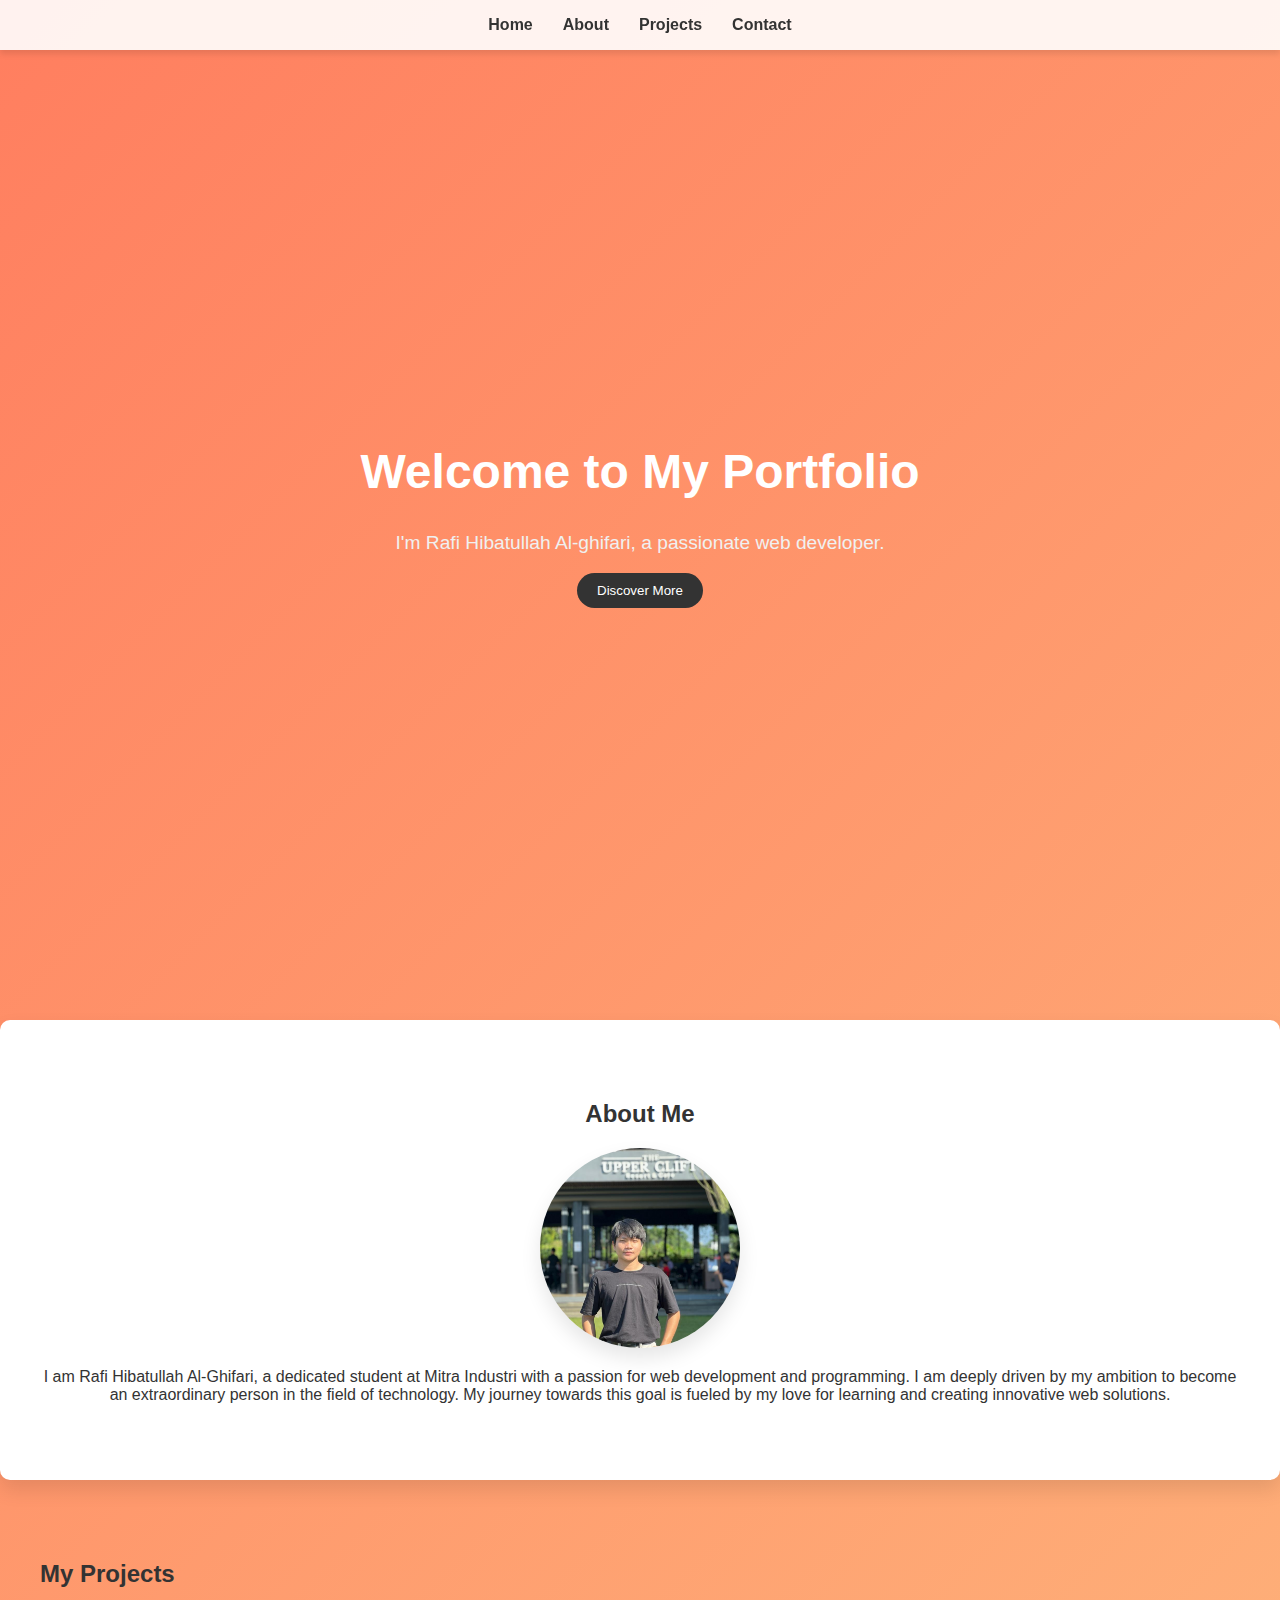
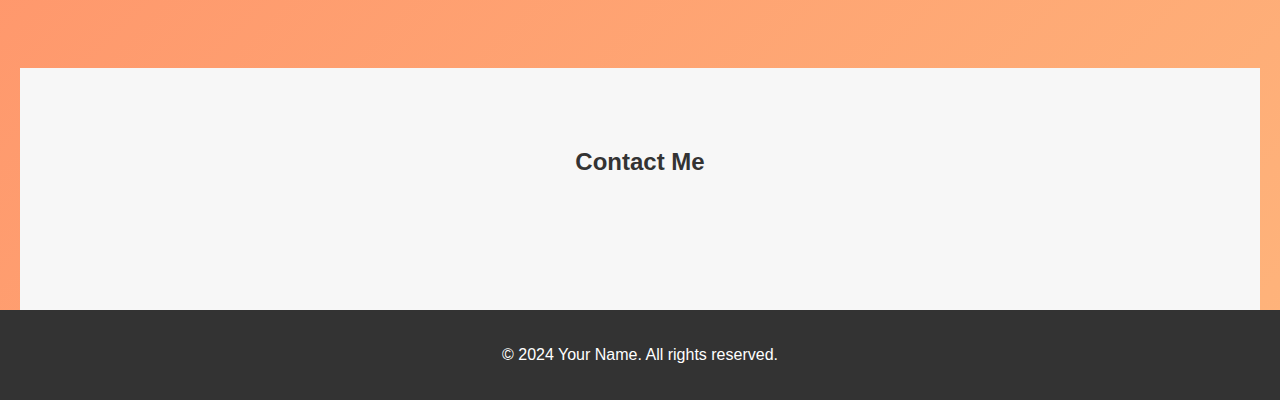
==== index.html @ b0bb70c6 "Add files via upload" ====
<!DOCTYPE html>
<html lang="en">
<head>
    <meta charset="UTF-8">
    <meta name="viewport" content="width=device-width, initial-scale=1.0">
    <title>My Portfolio</title>
    <link rel="stylesheet" href="styles.css">
</head>
<body>
    <header>
        <nav>
            <ul>
                <li><a href="#home">Home</a></li>
                <li><a href="#about">About</a></li>
                <li><a href="#projects">Projects</a></li>
                <li><a href="#contact">Contact</a></li>
            </ul>
        </nav>
    </header>

    <section id="home">
        <div class="intro">
            <h1>Welcome to My Portfolio</h1>
            <p>I'm Rafi Hibatullah Al-ghifari, a passionate web developer.</p>
            <button>Discover More</button>
        </div>
    </section>

    <section id="about">
        <h2>About Me</h2>
        <div class="photo-container">
            <img src="cellos.jpg" alt="Rafi Hibatullah" id="profile-photo">
        </div>
        <p>I am Rafi Hibatullah Al-Ghifari, a dedicated student at Mitra Industri with a passion for web development and programming. I am deeply driven by my ambition to become an extraordinary person in the field of technology. My journey towards this goal is fueled by my love for learning and creating innovative web solutions.</p>
    </section>

    <section id="projects">
        <h2>My Projects</h2>
        <div class="project-grid">
            <!-- Add your project details here -->
        </div>
    </section>

    <section id="contact">
        <h2>Contact Me</h2>
        <div class="contact-info">
            <a href="https://www.linkedin.com/in/rafihibatullah13" target="_blank" class="contact-link">
                <img src="linkedin-icon.png" alt="LinkedIn">
                <span>LinkedIn</span>
            </a>
            <a href="mailto:your-email@example.com" class="contact-link">
                <img src="email-icon.png" alt="Email">
                <span>Email</span>
            </a>
        </div>
    </section>

    <footer>
        <p>&copy; 2024 Your Name. All rights reserved.</p>
    </footer>

    <script src="script.js"></script>
</body>
</html>
---- styles.css ----
body {
    font-family: 'Arial', sans-serif;
    margin: 0;
    padding: 0;
    background: linear-gradient(135deg, #ff7e5f, #feb47b);
    color: #333;
    overflow-x: hidden;
}

header {
    position: fixed;
    top: 0;
    width: 100%;
    background: rgba(255, 255, 255, 0.9);
    box-shadow: 0 4px 6px rgba(0, 0, 0, 0.1);
    z-index: 1000;
}

nav ul {
    list-style: none;
    display: flex;
    justify-content: center;
    margin: 0;
    padding: 1rem 0;
}

nav ul li {
    margin: 0 15px;
}

nav ul li a {
    text-decoration: none;
    color: #333;
    font-weight: bold;
}

#home {
    height: 100vh;
    display: flex;
    justify-content: center;
    align-items: center;
    text-align: center;
    position: relative;
    overflow: hidden;
}

.intro {
    animation: fadeIn 1.5s ease-in-out;
}

.intro h1 {
    font-size: 3rem;
    color: #fff;
}

.intro p {
    font-size: 1.2rem;
    color: #f0f0f0;
}

.intro button {
    background: #333;
    color: #fff;
    padding: 10px 20px;
    border: none;
    cursor: pointer;
    border-radius: 50px;
    transition: background 0.3s ease;
}

.intro button:hover {
    background: #555;
}

section {
    padding: 60px 20px;
    max-width: 1200px;
    margin: auto;
}

#about {
    background: #fff;
    text-align: center;
    border-radius: 10px;
    padding: 60px 40px;
    box-shadow: 0 10px 20px rgba(0, 0, 0, 0.1);
}

#projects .project-grid {
    display: grid;
    grid-template-columns: repeat(auto-fit, minmax(300px, 1fr));
    gap: 20px;
}

#contact {
    background: #f7f7f7;
    text-align: center;
}

#contact form {
    display: flex;
    flex-direction: column;
    gap: 10px;
    max-width: 500px;
    margin: auto;
}

#contact input, #contact textarea {
    padding: 10px;
    border: 1px solid #ddd;
    border-radius: 5px;
    width: 100%;
}

#contact button {
    padding: 10px;
    border: none;
    background: #333;
    color: #fff;
    cursor: pointer;
    border-radius: 5px;
}

footer {
    text-align: center;
    padding: 20px 0;
    background: #333;
    color: #fff;
}

@keyframes fadeIn {
    from { opacity: 0; transform: translateY(20px); }
    to { opacity: 1; transform: translateY(0); }
}

/* Previous CSS code remains the same */

#contact {
    background: #f7f7f7;
    text-align: center;
    padding: 60px 20px;
}

.contact-info {
    display: flex;
    justify-content: center;
    gap: 30px;
    margin-top: 20px;
    opacity: 0;
    transform: translateY(20px);
    animation: fadeInUp 1s ease forwards;
}

.contact-link {
    display: flex;
    align-items: center;
    gap: 10px;
    text-decoration: none;
    color: #333;
    background: #fff;
    padding: 15px 20px;
    border-radius: 50px;
    box-shadow: 0 5px 15px rgba(0, 0, 0, 0.1);
    transition: all 0.3s ease;
}

.contact-link:hover {
    background: #333;
    color: #fff;
    transform: translateY(-5px);
}

.contact-link img {
    width: 24px;
    height: 24px;
}

@keyframes fadeInUp {
    to {
        opacity: 1;
        transform: translateY(0);
    }
}


/* Previous CSS code remains the same */

#about {
    background: #fff;
    text-align: center;
    border-radius: 10px;
    padding: 60px 40px;
    box-shadow: 0 10px 20px rgba(0, 0, 0, 0.1);
}

.photo-container {
    position: relative;
    width: 200px;
    height: 200px;
    margin: 20px auto;
    border-radius: 50%; /* Circular shape */
    overflow: hidden;
    box-shadow: 0 10px 20px rgba(0, 0, 0, 0.1);
    cursor: pointer;
    transition: transform 0.3s ease, box-shadow 0.3s ease;
}

.photo-container img {
    width: 100%;
    height: 100%;
    object-fit: cover;
    transition: transform 0.3s ease;
}

.photo-container:hover {
    transform: scale(1.05);
    box-shadow: 0 15px 25px rgba(0, 0, 0, 0.2);
}

.photo-container.clicked {
    transform: scale(1.2);
    box-shadow: 0 20px 30px rgba(0, 0, 0, 0.3);
}

.photo-container.clicked img {
    transform: scale(1.1);
}

#about p {
    margin-top: 20px;
}
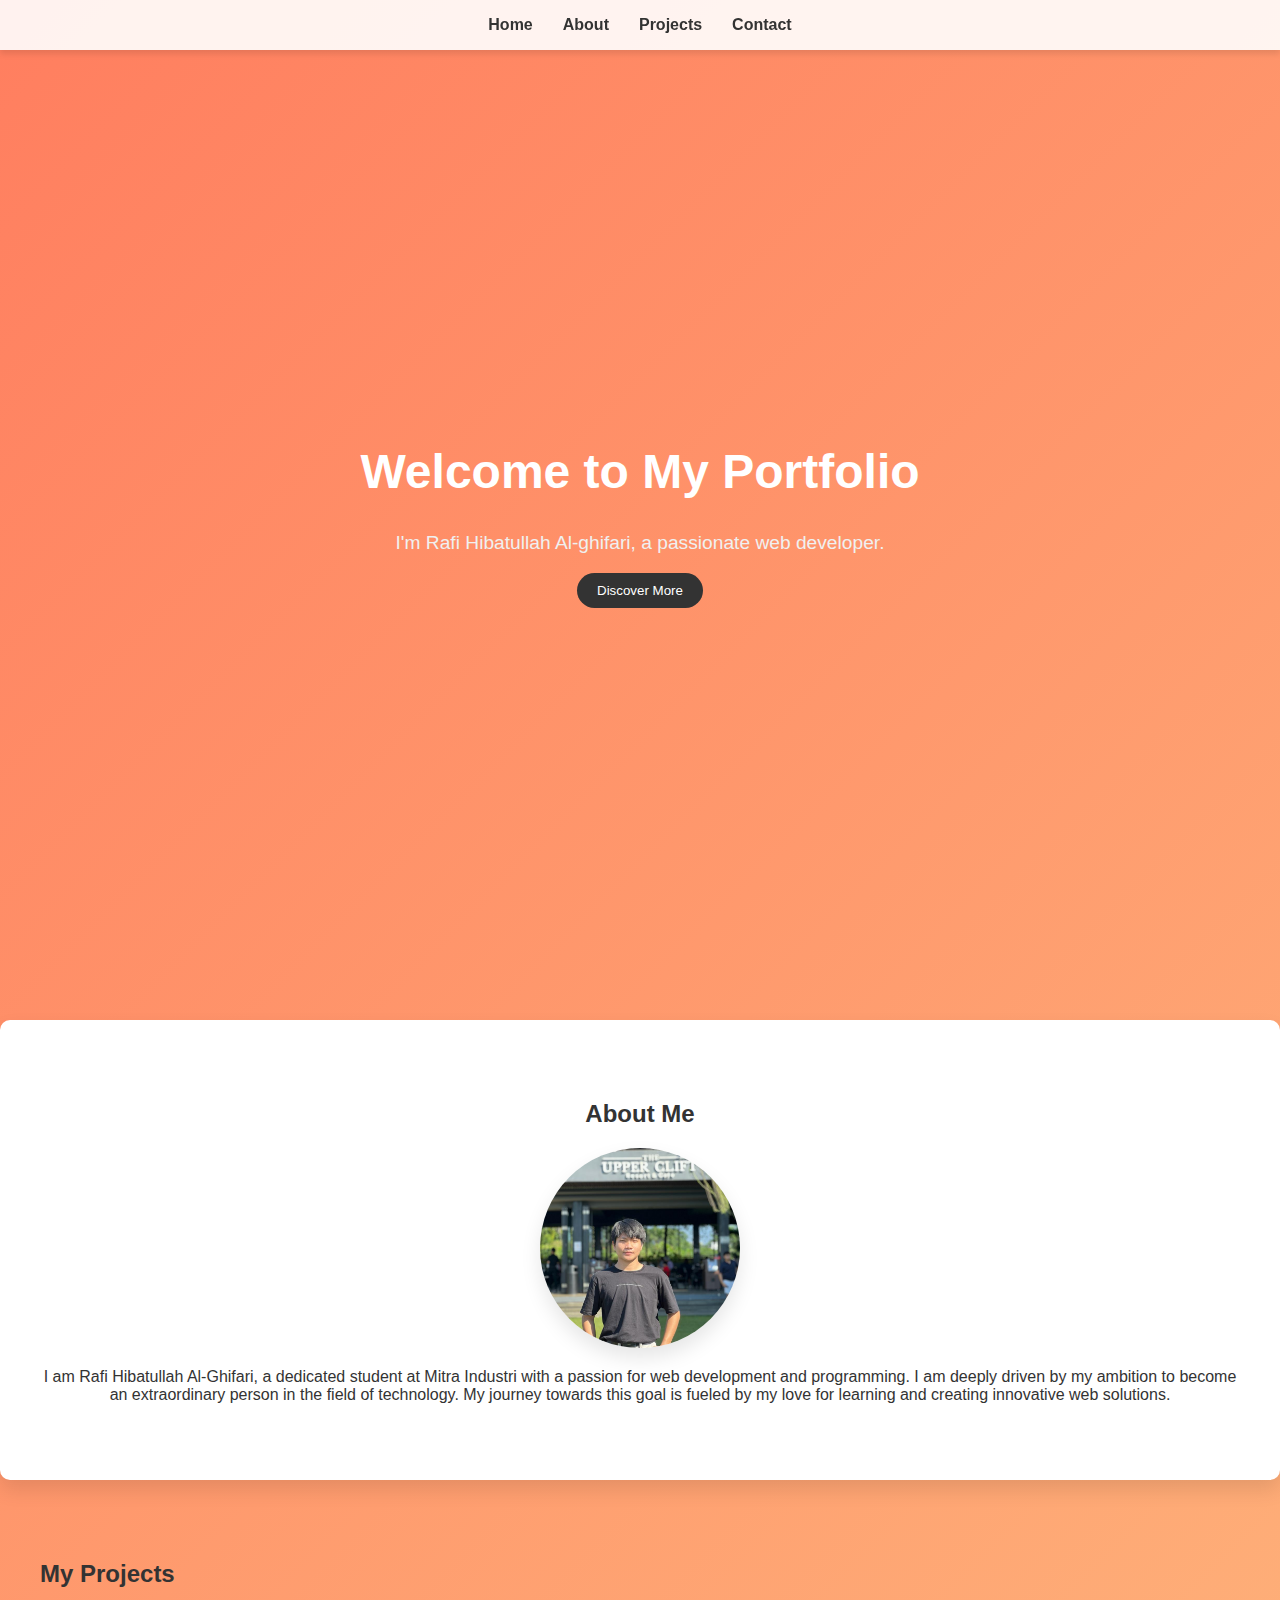
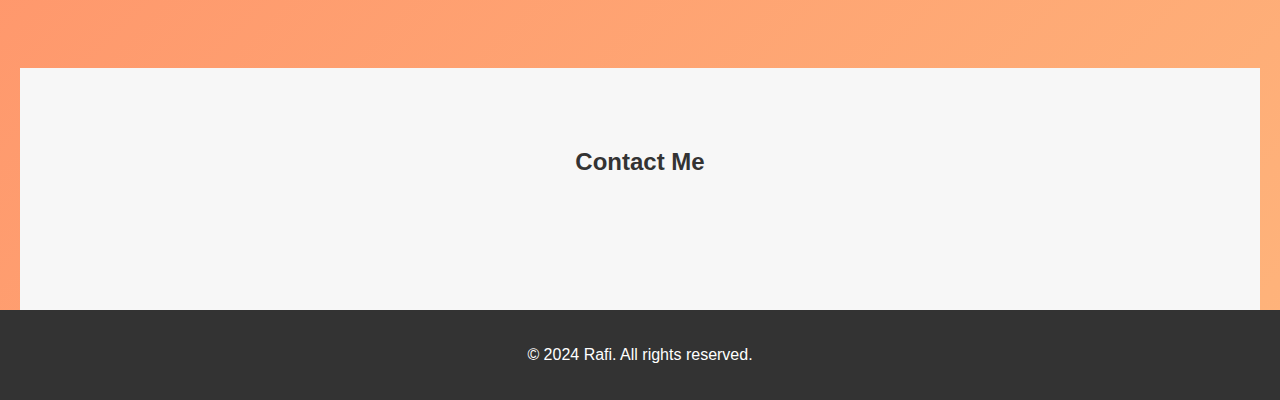
==== commit ae738b00: "Update index.html" ====
--- a/index.html
+++ b/index.html
@@ -48,7 +48,7 @@
                 <img src="linkedin-icon.png" alt="LinkedIn">
                 <span>LinkedIn</span>
             </a>
-            <a href="mailto:your-email@example.com" class="contact-link">
+            <a href="mailto:rafihibatullahalg@gmail.com" class="contact-link">
                 <img src="email-icon.png" alt="Email">
                 <span>Email</span>
             </a>
@@ -56,7 +56,7 @@
     </section>
 
     <footer>
-        <p>&copy; 2024 Your Name. All rights reserved.</p>
+        <p>&copy; 2024 Rafi. All rights reserved.</p>
     </footer>
 
     <script src="script.js"></script>
